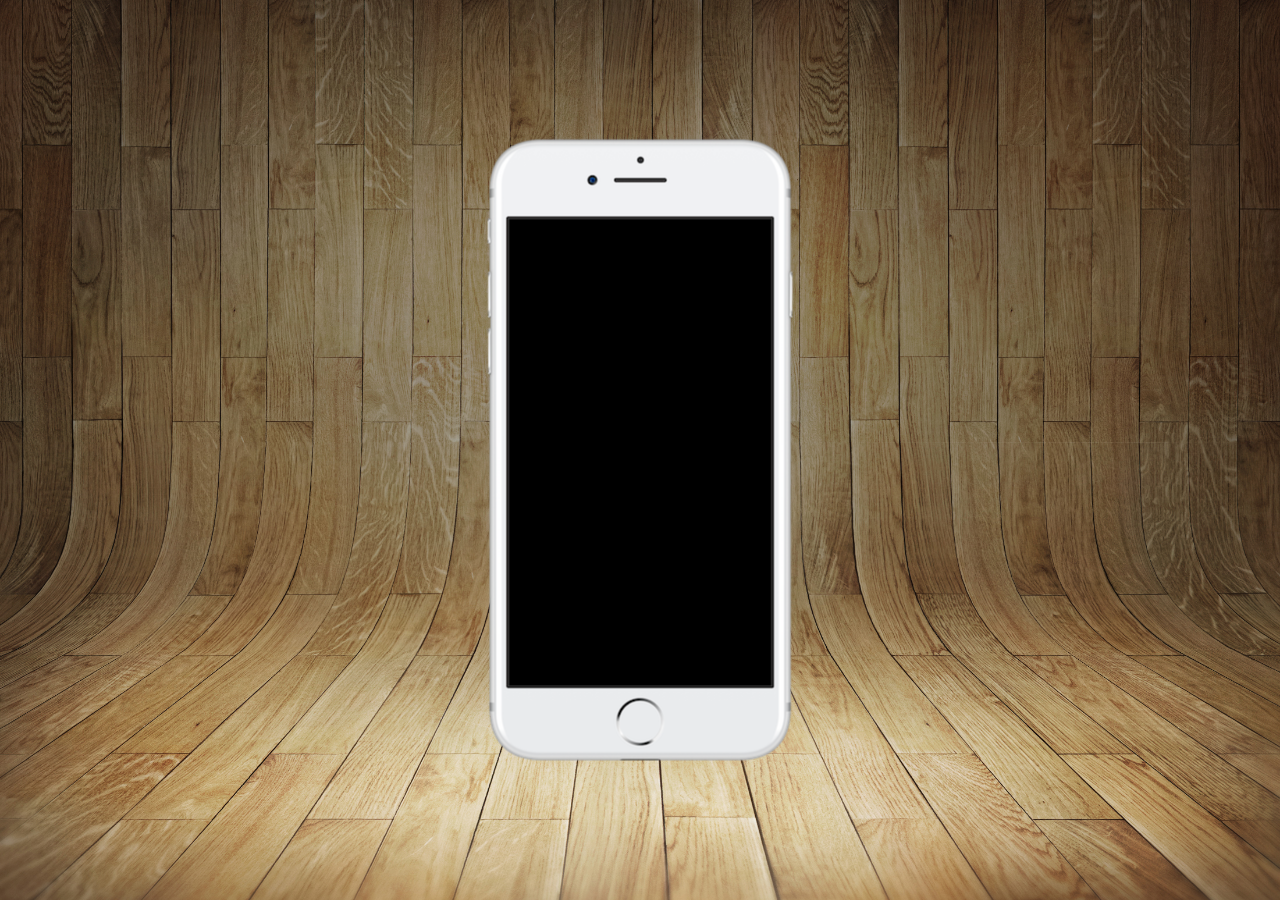
==== index.html @ 9f708eba "iniciando projeto" ====
<!DOCTYPE html>
<html lang="pt-br">
<head>
    <meta charset="UTF-8">
    <meta name="viewport" content="width=device-width, initial-scale=1.0">
    <link rel="shortcut icon" href="favicon.ico" type="image/x-icon">
    <link rel="stylesheet" href="estilos/style.css">
    <title>Projeto Redes Sociais</title>
</head>
<body>
    <main>
        <section id="telefone">
            
        </section>

        <section id="redes-sociais">

        </section>
    </main>
</body>
</html>
---- estilos/style.css ----
@charset "UTF-8";

*{
    margin: 0px;
    padding: 0px;
    font-family: Arial, Helvetica, sans-serif
}

html, body{
    height: 100vh;/*altura total do navegador*/
    width: 100vw;/*largura total do navegador*/
    background-color: black;
}

body{
    background: url(/imagens/fundo-madeira.jpg)no-repeat top center;
    background-size: cover; /*Para cobrir a tela toda*/
    background-attachment: fixed; /*Pra nao ter rolagem*/
}
main{
    position: relative; /*Esta acima do background black*/
    height: 100vh;/*altura total do navegador*/

}

#telefone{
    position: absolute;/*Configurando o telefone para o meio da tela*/
    top: 50%; /*Esta configuração o ponto do lado esquerdo esta centralizado porem o quadrado completo não está no meio*/
    left: 50%;
    transform: translate(-50%, -50%);/*Jogando o bloco para o meio*/
    height: 627px;
    width: 311px;
    background:  url('/imagens/frame-iphone.png')no-repeat;
}
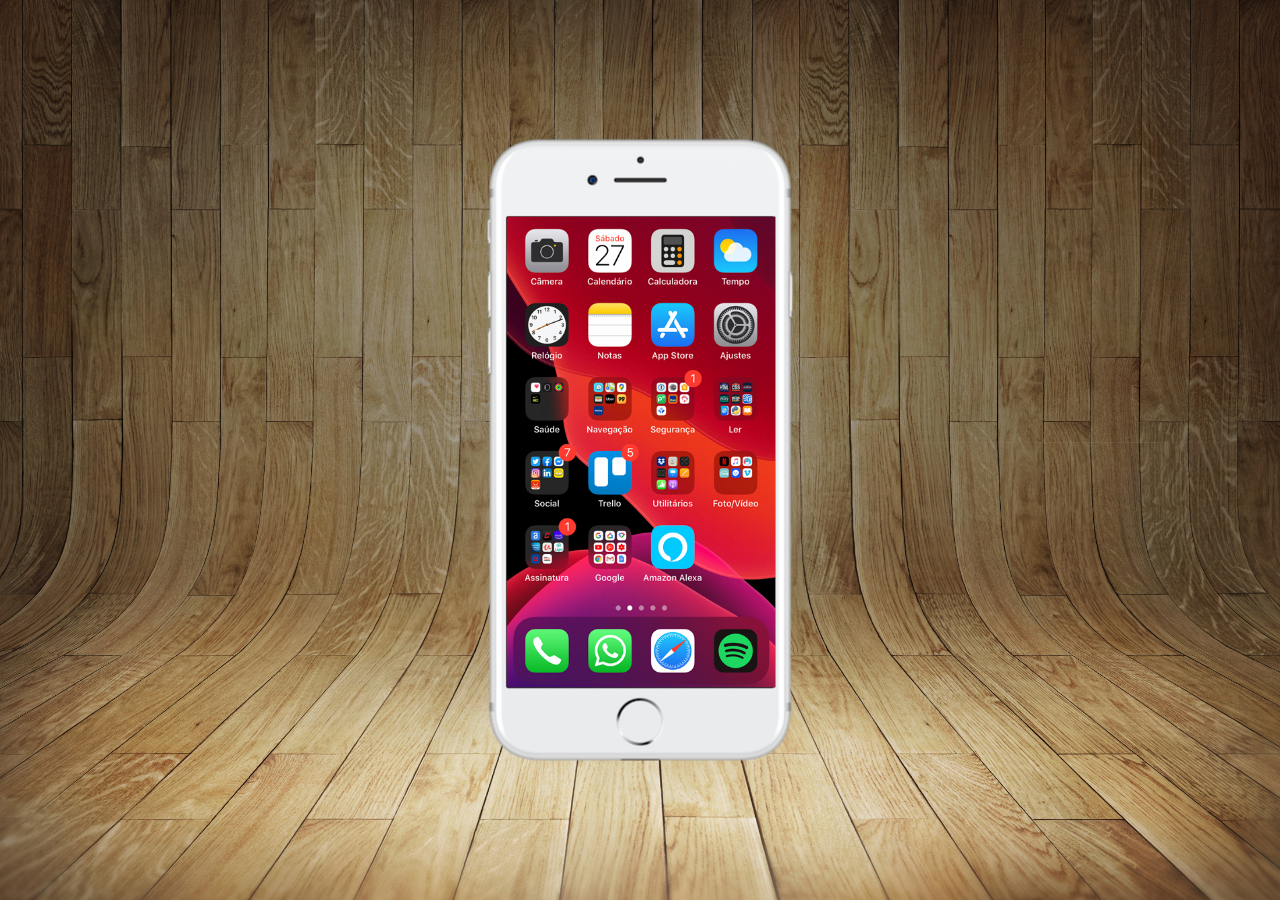
==== commit 31fa1f9d: "criei a tela home" ====
--- a/index.html
+++ b/index.html
@@ -10,7 +10,7 @@
 <body>
     <main>
         <section id="telefone">
-            
+            <iframe src="home.html" name="tela" id="tela"  frameborder="0"></iframe>
         </section>
 
         <section id="redes-sociais">
--- a/estilos/style.css
+++ b/estilos/style.css
@@ -31,4 +31,12 @@
     height: 627px;
     width: 311px;
     background:  url('/imagens/frame-iphone.png')no-repeat;
-}+}
+
+iframe#tela{
+    position: relative; /*Pra ficar o iframe por cima*/
+    top: 80px;
+    left: 22px;
+    width: 269px;
+    height: 471px;
+}
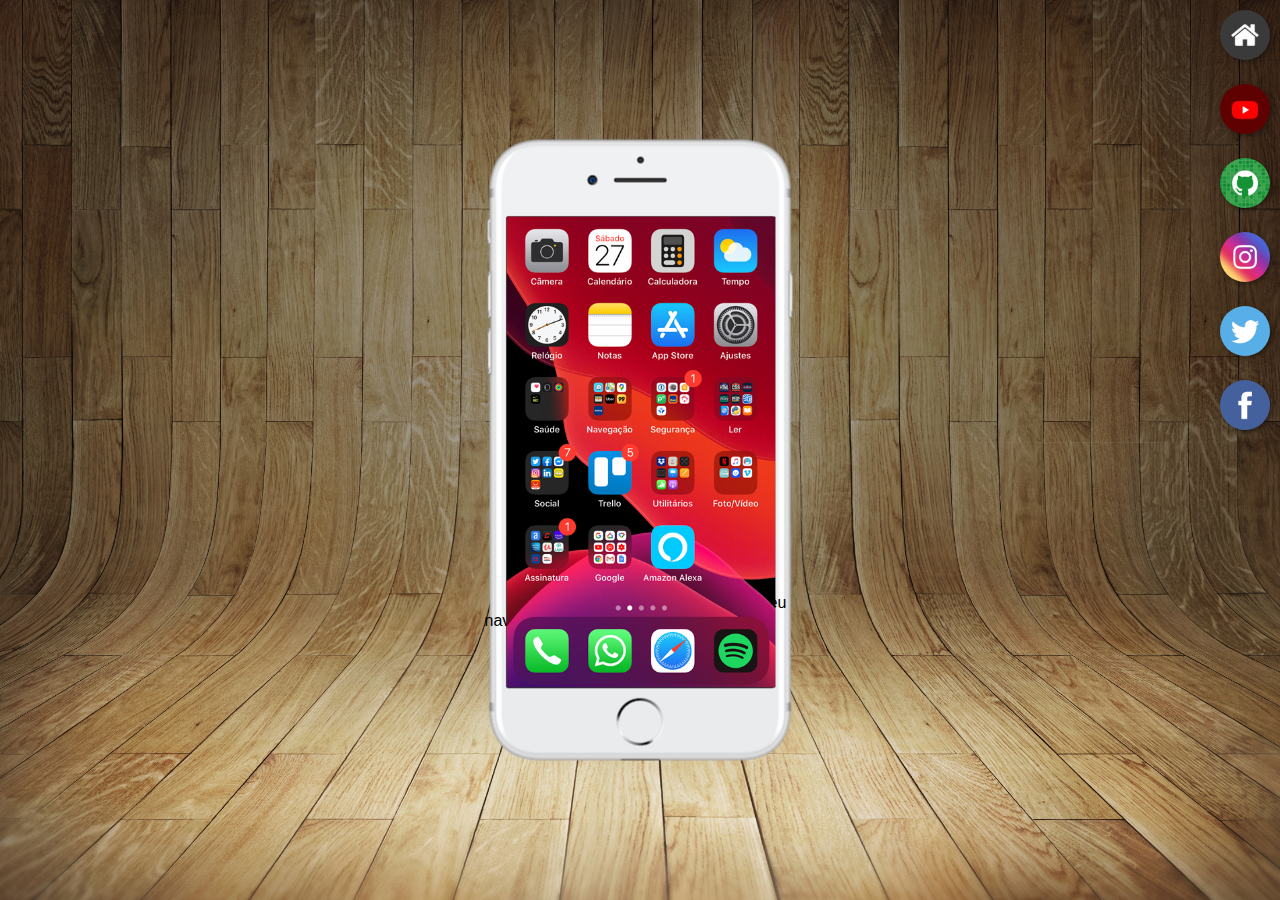
==== commit 44de41b1: "criei botões na lateral" ====
--- a/index.html
+++ b/index.html
@@ -11,10 +11,16 @@
     <main>
         <section id="telefone">
             <iframe src="home.html" name="tela" id="tela"  frameborder="0"></iframe>
+            Seu navegador não é compativel com isso.
         </section>
 
         <section id="redes-sociais">
-
+            <a href="#" target="tela"><img src="imagens/logo-home.jpg"></a><br>
+            <a href="#" target="tela"><img src="imagens/logo-youtube.jpg"></a><br>
+            <a href="#" target="tela"><img src="imagens/logo-github.jpg"></a><br>
+            <a href="#" target="tela"><img src="imagens/logo-instagram.jpg"></a><br>
+            <a href="#" target="tela"><img src="imagens/logo-twitter.jpg"></a><br>
+            <a href="#" target="tela"><img src="imagens/logo-facebook.jpg"></a>
         </section>
     </main>
 </body>
--- a/estilos/style.css
+++ b/estilos/style.css
@@ -40,3 +40,22 @@
     width: 269px;
     height: 471px;
 }
+
+#redes-sociais{
+    text-align: right   ;
+}
+
+img{
+    width:50px;
+    margin: 10px;
+    border-radius: 50%; /*Coloando os icones redondo*/
+    box-shadow: 2px 2px 5px rgba(0, 0, 0, 0.400);
+    box-sizing: border-box;
+}
+
+section#redes-sociais img:hover{
+    border: 2px solid rgba(255, 255, 255, 0.637);
+    transform: translate(-3px, -3px);
+    box-shadow: 5px 5px 10px rgba(0, 0, 0, 0.623);
+    transition: transform 0.5s;
+}
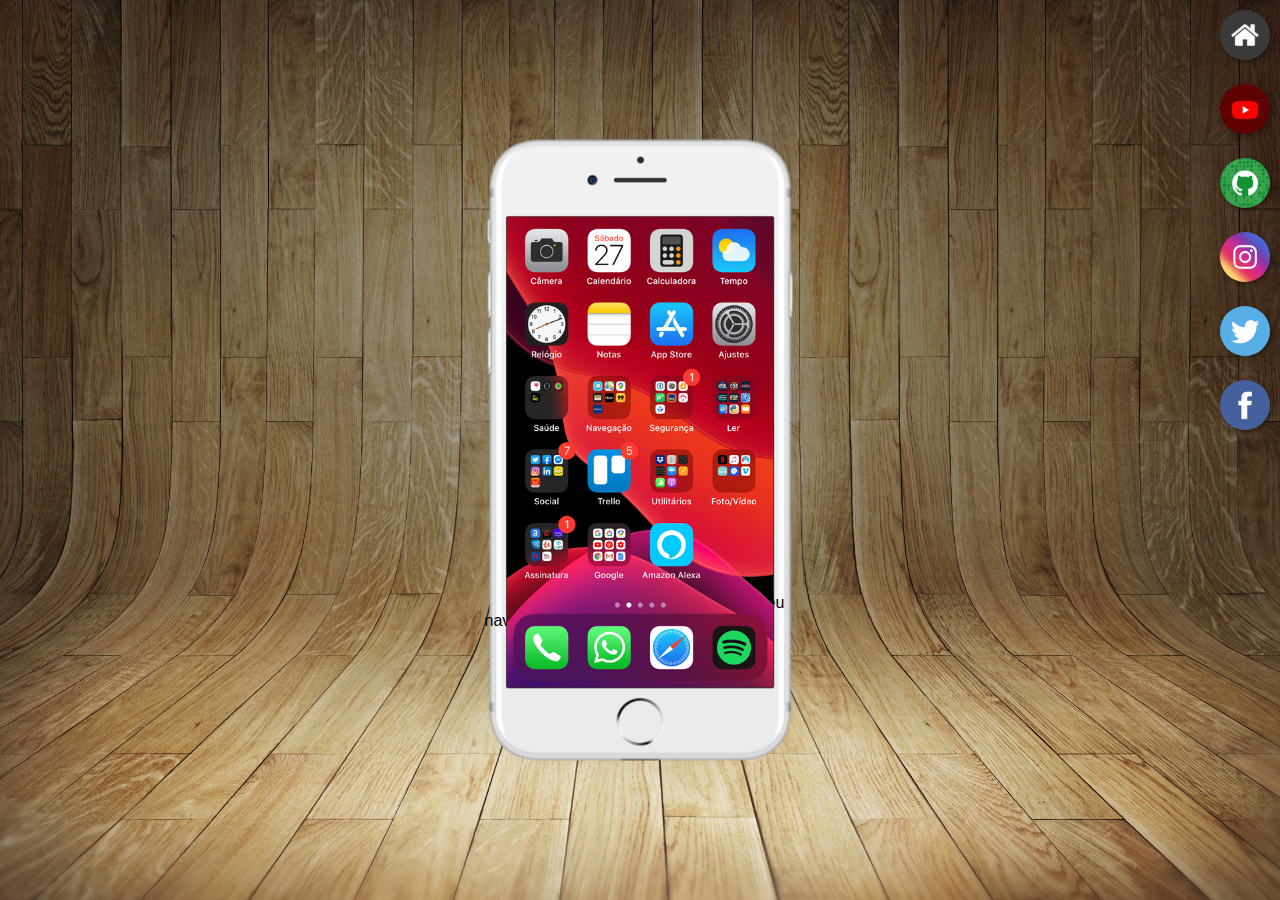
==== commit 5f72f2a5: "configurando as telas das redes sociais" ====
--- a/index.html
+++ b/index.html
@@ -15,12 +15,12 @@
         </section>
 
         <section id="redes-sociais">
-            <a href="#" target="tela"><img src="imagens/logo-home.jpg"></a><br>
-            <a href="#" target="tela"><img src="imagens/logo-youtube.jpg"></a><br>
-            <a href="#" target="tela"><img src="imagens/logo-github.jpg"></a><br>
-            <a href="#" target="tela"><img src="imagens/logo-instagram.jpg"></a><br>
-            <a href="#" target="tela"><img src="imagens/logo-twitter.jpg"></a><br>
-            <a href="#" target="tela"><img src="imagens/logo-facebook.jpg"></a>
+            <a href="home.html" target="tela"><img src="imagens/logo-home.jpg"></a><br>
+            <a href="youtube.html" target="tela"><img src="imagens/logo-youtube.jpg"></a><br>
+            <a href="github.html" target="tela"><img src="imagens/logo-github.jpg"></a><br>
+            <a href="instagram.html" target="tela"><img src="imagens/logo-instagram.jpg"></a><br>
+            <a href="twitter.html" target="tela"><img src="imagens/logo-twitter.jpg"></a><br>
+            <a href="facebook.html" target="tela"><img src="imagens/logo-facebook.jpg"></a>
         </section>
     </main>
 </body>
--- a/estilos/style.css
+++ b/estilos/style.css
@@ -37,7 +37,7 @@
     position: relative; /*Pra ficar o iframe por cima*/
     top: 80px;
     left: 22px;
-    width: 269px;
+    width: 267px;
     height: 471px;
 }
 
